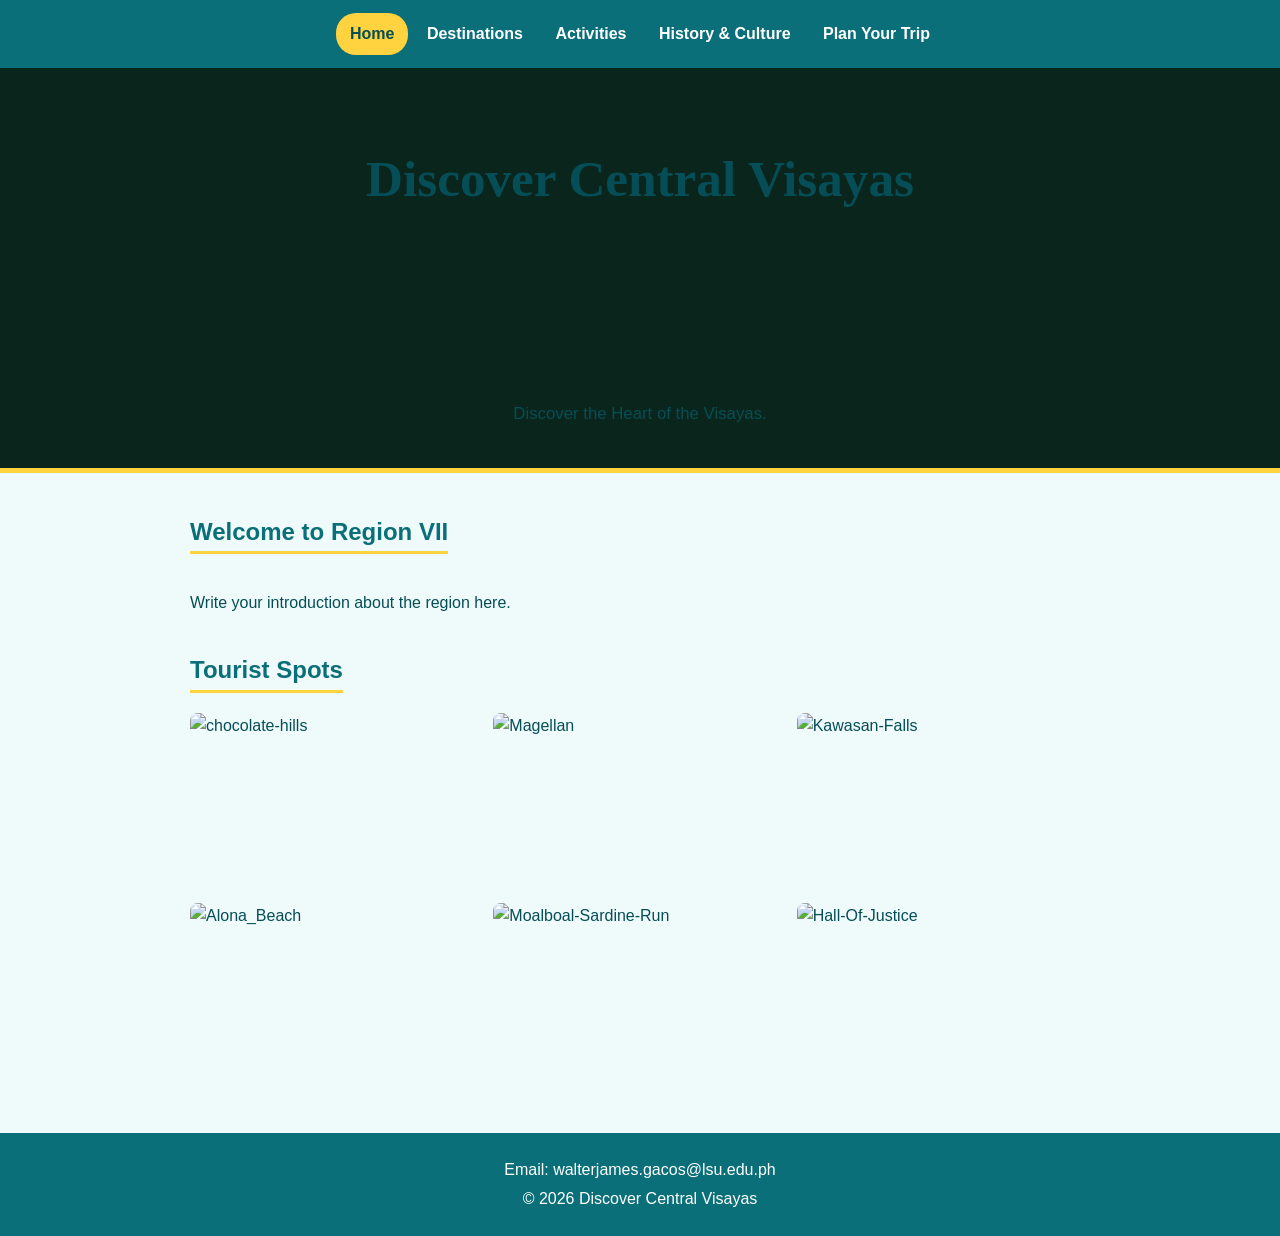
==== Website Folder/index.html @ c1994f28 "Add files via upload" ====
<!DOCTYPE html>
<html lang="en">
<head>
  <meta charset="UTF-8">
  <meta name="viewport" content="width=device-width, initial-scale=1.0">
  <title>Home | Discover Central Visayas</title>
  <link rel="stylesheet" href="style.css">
</head>
<body>

  <nav>
    <a class="active" href="index.html">Home</a>
    <a href="destinations.html">Destinations</a>
    <a href="activities.html">Activities</a>
    <a href="history.html">History &amp; Culture</a>
    <a href="plan-trip.html">Plan Your Trip</a>
  </nav>

  <header class="page-hero">
    <video class="page-hero-video" autoplay muted loop playsinline preload="metadata">
      <source src="../Asset Folder/Videos/Region 7 - Central Visayas ‖ Tourism Ad.mp4" type="video/mp4">
    </video>
    <h1>Discover Central Visayas</h1>
    <p>Discover the Heart of the Visayas.</p>
  </header>

  <main>
    <section>
      <h2>Welcome to Region VII</h2>
      <p>Write your introduction about the region here.</p>
    </section>

    <section>
      <h2>Tourist Spots</h2>
      <div class="gallery">
        <img src="../Asset Folder/Images/chocolate-hills.avif" alt="chocolate-hills">
        <img src="../Asset Folder/Images/Magellan's-Cross-Pavillion.jpg" alt="Magellan">
        <img src="../Asset Folder/Images/Kawasan-Falls(2).jpg" alt="Kawasan-Falls">
        <img src="../Asset Folder/Images/Alona_Beach.jpg" alt="Alona_Beach">
        <img src="../Asset Folder/Images/Moalboal-Sardine-Run(2).jpg" alt="Moalboal-Sardine-Run">
        <img src="../Asset Folder/Images/Hall-Of-Justice.jpg" alt="Hall-Of-Justice">
    </section>
  </main>

  <footer>
    <p>Email: walterjames.gacos@lsu.edu.ph</p>
    <p>&copy; 2026 Discover Central Visayas</p>
  </footer>

</body>
</html>
---- Website Folder/style.css ----
body {
  margin: 0;
  font-family: Arial, sans-serif;
  line-height: 1.6;
  color: #064e57;
  background-color: #effafa;
}
 
img {
  width: 100%;
  display: block;
}
 
main {
  max-width: 900px;
  margin: 0 auto;
  padding: 20px;
}
 
h2 {
  display: inline-block;
  color: #0a6f78;
  border-bottom: 3px solid #ffd23f;
}
 
h3 {
  color: #0a6f78;
}
 
nav {
  background-color: #0a6f78;
  padding: 10px 20px;
  text-align: center;
}
 
nav a {
  display: inline-block;
  margin: 3px 0;
  padding: 8px 14px;
  color: white;
  font-weight: bold;
  text-decoration: none;
  border-radius: 20px;
}
 
nav a:hover,
nav a.active {
  background-color: #ffd23f;
  color: #064e57;
}
 
.banner {
  height: 350px;
  object-fit: cover;
}
 
.hero {
  position: relative;
  width: 100%;
  height: 70vh;
  min-height: 360px;
  max-height: 600px;
  overflow: hidden;
  background-color: #0a6f78;
  border-bottom: 5px solid #ffd23f;
}
 
.hero-video {
  position: absolute;
  inset: 0;
  width: 100%;
  height: 100%;
  object-fit: cover;
}
 
.hero::before {
  content: "";
  position: absolute;
  inset: 0;
  background: linear-gradient(to bottom, rgba(0,0,0,.25), rgba(0,0,0,.05) 50%, rgba(0,0,0,.2));
  z-index: 1;
}
 
.title-box {
  background-color: #fff1b8;
  text-align: center;
  padding: 25px 20px;
}
 
.title-box h1 {
  margin: 0;
}
 
.title-box p {
  margin: 5px 0 0;
  font-size: 1.2em;
}
 
.gallery {
  display: grid;
  grid-template-columns: repeat(3, 1fr);
  gap: 10px;
}
 
.gallery img {
  height: 180px;
  object-fit: cover;
  border-radius: 8px;
}
 
.page-title {
  background-color: #0a6f78;
  color: white;
  text-align: center;
  padding: 40px 20px;
}
 
.page-title h1 {
  margin: 0;
}
 
.box {
  background-color: white;
  padding: 20px;
  margin-bottom: 20px;
  border-left: 6px solid #2f9e62;
  border-radius: 8px;
}
 
.photo {
  height: 300px;
  object-fit: cover;
  border-radius: 6px;
}
 
.icon {
  width: 60px;
  height: 60px;
  object-fit: cover;
  border-radius: 50%;
}
 
table {
  width: 100%;
  border-collapse: collapse;
  background-color: white;
}
 
th, td {
  border: 1px solid #b9dde0;
  padding: 10px;
  text-align: left;
}
 
th {
  background-color: #0a6f78;
  color: white;
}
 
.checklist {
  list-style: none;
  padding-left: 0;
}
 
form {
  background-color: white;
  padding: 20px;
  border-radius: 8px;
}
 
label {
  display: block;
  margin-top: 12px;
  font-weight: bold;
}
 
form input,
form textarea {
  width: 100%;
  padding: 8px;
  margin-top: 4px;
  box-sizing: border-box;
}
 
button {
  margin-top: 15px;
  padding: 10px 25px;
  background-color: #ffd23f;
  color: #064e57;
  font-weight: bold;
  border: none;
  border-radius: 20px;
  cursor: pointer;
}
 
button:hover {
  background-color: #ffc107;
}
 
/* ----- Footer ----- */
footer {
  background-color: #0a6f78;
  color: white;
  text-align: center;
  padding: 20px;
  margin-top: 30px;
}
 
footer p {
  margin: 4px 0;
}
 
@media (max-width: 600px) {
  .gallery {
    grid-template-columns: repeat(2, 1fr);
  }
 
  .banner {
    height: 220px;
  }
 
  .hero {
    height: 50vh;
  }
 
  .waves {
    height: 55px;
  }
}
 
.page-hero {
  position: relative;
  display: flex;
  flex-direction: column;           
  align-items: center;
  justify-content: space-between;
  box-sizing: border-box;
  height: 45vh;
  min-height: 320px;
  padding: 70px 20px 40px;
  overflow: hidden;
  background-color: #0f2a20;       
  text-align: center;
  border-bottom: 5px solid #ffd23f;
}
 
.page-hero-video {
  position: absolute;
  inset: 0;
  width: 100%;
  height: 100%;
  object-fit: cover;
}
 
.page-hero::before {
  content: "";
  position: absolute;
  inset: 0;
  background-color: rgba(8, 35, 25, 0.65);
  z-index: 1;
}
 
.page-hero h1,
.page-hero p {
  position: relative;
  z-index: 2;
  margin: 0;
}
 
.page-hero h1 {
  font-family: Georgia, "Times New Roman", serif;
  font-size: 3.2em;
}
 
.page-hero p {
  font-size: 1.05em;
}
 
@media (max-width: 600px) {
  .page-hero {
    height: 40vh;
    min-height: 260px;
    padding: 50px 15px 30px;
  }
 
  .page-hero h1 {
    font-size: 2em;
  }
}

.box {
  transition: 0.3s;
}
 
.box:hover {
  transform: translateY(-6px);               
  box-shadow: 0 8px 18px rgba(0, 0, 0, 0.2);
  border-left-color: #ffd23f;                
}
 
.icon {
  transition: 0.5s;
}
 
.box:hover .icon {
  transform: rotate(360deg) scale(1.1);
}
 
.photo {
  transition: 0.4s;
}
 
.photo:hover {
  transform: scale(1.04);
}
 
main li {
  transition: 0.3s;
}
 
main li:hover {
  color: #2f9e62;
  transform: translateX(8px);
}
 
td {
  transition: 0.3s;
}
 
tr:hover td {
  background-color: #fff1b8;
}
 
form input,
form textarea {
  border: 2px solid #b9dde0;
  border-radius: 6px;
  transition: 0.3s;
}
 
form input:hover,
form textarea:hover {
  background-color: #fff1b8;
}
 
form input:focus,
form textarea:focus {
  outline: 3px solid #ffd23f;
  border-color: #0a6f78;
}
 
button {
  transition: 0.3s;
}
 
button:hover {
  transform: translateY(-3px);
  box-shadow: 0 5px 10px rgba(0, 0, 0, 0.25);
}
 
.item {
  position: relative;       
  padding-bottom: 8px;
}
 
.when {
  display: block;
  box-sizing: border-box;
  width: 140px;
  padding: 8px 16px;
  background-color: #0a6f78;
  color: white;
  font-weight: bold;
  text-align: center;
  border-radius: 20px;
  cursor: pointer;
  transition: 0.3s;
}
 
.item:hover .when {
  background-color: #ffd23f;
  color: #064e57;
  transform: translateX(10px);
}
 

.story {
  display: none;
  position: absolute;         
  top: 0;
  left: 160px;
  right: 0;
  z-index: 10;             
  box-sizing: border-box;
  padding: 20px 25px;
  background-color: white;
  border-left: 8px solid #ffd23f;
  border-radius: 0 8px 8px 0;
  box-shadow: 0 4px 12px rgba(0, 0, 0, 0.15);
}
 
.item:hover .story {
  display: block;
  animation: slide 0.4s;
}
 
.story p {
  margin: 0;
}
 
@keyframes slide {
  from {
    transform: translateX(-40px);
    opacity: 0;
  }
  to {
    transform: translateX(0);
    opacity: 1;
  }
}

@media (max-width: 600px) {
  .when {
    width: 100px;
    padding: 8px 6px;
    font-size: 0.85em;
  }
 
  .story {
    left: 115px;
    padding: 15px;
  }
}
 
.pic {
  display: flex;
  align-items: center;
  justify-content: center;
  width: 100%;
  height: 170px;
  box-sizing: border-box;
  object-fit: cover;         
  background-color: #fff1b8;
  color: #0a6f78;
  font-weight: bold;
}
 
.group-title {
  display: inline-block;
  margin: 25px 0 15px;
  padding: 6px 20px;
  background-color: #ffd23f;
  color: #064e57;
  border-radius: 20px;
}
 
.cards {
  display: grid;
  grid-template-columns: repeat(auto-fit, minmax(200px, 1fr));
  gap: 20px;
}
 
.card {
  background-color: white;
  border: 3px solid #0a6f78;
  border-radius: 20px;
  overflow: hidden;
  transition: 0.3s;
}
 
.card:hover {
  transform: translateY(-6px);
  border-color: #2f9e62;
}
 
.card .pic {
  border-bottom: 5px solid #ffd23f;
}
 
.card-text {
  padding: 12px 16px;
  text-align: center;
}
 
.card-text h4 {
  margin: 0;
  color: #0a6f78;
}
 
.card-text p {
  margin: 2px 0 0;
}
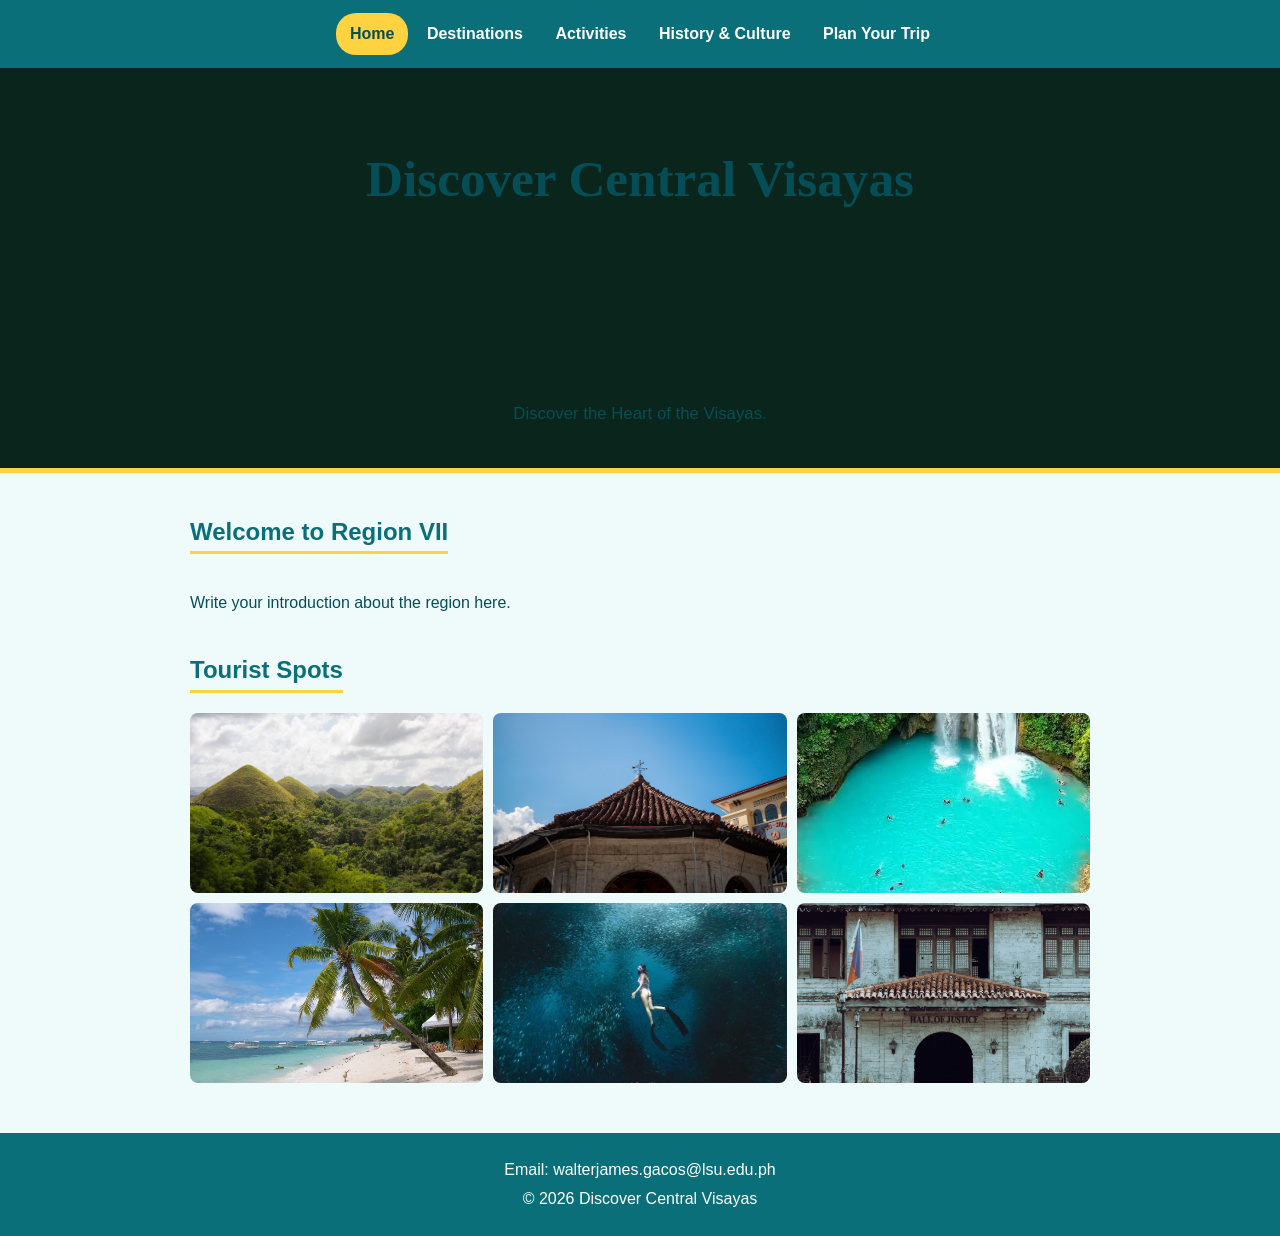
==== commit 108ecf46: "Initial website upload" ====
--- a/Website Folder/index.html
+++ b/Website Folder/index.html
@@ -1,51 +1,51 @@
-<!DOCTYPE html>
-<html lang="en">
-<head>
-  <meta charset="UTF-8">
-  <meta name="viewport" content="width=device-width, initial-scale=1.0">
-  <title>Home | Discover Central Visayas</title>
-  <link rel="stylesheet" href="style.css">
-</head>
-<body>
-
-  <nav>
-    <a class="active" href="index.html">Home</a>
-    <a href="destinations.html">Destinations</a>
-    <a href="activities.html">Activities</a>
-    <a href="history.html">History &amp; Culture</a>
-    <a href="plan-trip.html">Plan Your Trip</a>
-  </nav>
-
-  <header class="page-hero">
-    <video class="page-hero-video" autoplay muted loop playsinline preload="metadata">
-      <source src="../Asset Folder/Videos/Region 7 - Central Visayas ‖ Tourism Ad.mp4" type="video/mp4">
-    </video>
-    <h1>Discover Central Visayas</h1>
-    <p>Discover the Heart of the Visayas.</p>
-  </header>
-
-  <main>
-    <section>
-      <h2>Welcome to Region VII</h2>
-      <p>Write your introduction about the region here.</p>
-    </section>
-
-    <section>
-      <h2>Tourist Spots</h2>
-      <div class="gallery">
-        <img src="../Asset Folder/Images/chocolate-hills.avif" alt="chocolate-hills">
-        <img src="../Asset Folder/Images/Magellan's-Cross-Pavillion.jpg" alt="Magellan">
-        <img src="../Asset Folder/Images/Kawasan-Falls(2).jpg" alt="Kawasan-Falls">
-        <img src="../Asset Folder/Images/Alona_Beach.jpg" alt="Alona_Beach">
-        <img src="../Asset Folder/Images/Moalboal-Sardine-Run(2).jpg" alt="Moalboal-Sardine-Run">
-        <img src="../Asset Folder/Images/Hall-Of-Justice.jpg" alt="Hall-Of-Justice">
-    </section>
-  </main>
-
-  <footer>
-    <p>Email: walterjames.gacos@lsu.edu.ph</p>
-    <p>&copy; 2026 Discover Central Visayas</p>
-  </footer>
-
-</body>
-</html>
+<!DOCTYPE html>
+<html lang="en">
+<head>
+  <meta charset="UTF-8">
+  <meta name="viewport" content="width=device-width, initial-scale=1.0">
+  <title>Home | Discover Central Visayas</title>
+  <link rel="stylesheet" href="style.css">
+</head>
+<body>
+
+  <nav>
+    <a class="active" href="index.html">Home</a>
+    <a href="destinations.html">Destinations</a>
+    <a href="activities.html">Activities</a>
+    <a href="history.html">History &amp; Culture</a>
+    <a href="plan-trip.html">Plan Your Trip</a>
+  </nav>
+
+  <header class="page-hero">
+    <video class="page-hero-video" autoplay muted loop playsinline preload="metadata">
+      <source src="../Asset Folder/Videos/Region 7 - Central Visayas ‖ Tourism Ad.mp4" type="video/mp4">
+    </video>
+    <h1>Discover Central Visayas</h1>
+    <p>Discover the Heart of the Visayas.</p>
+  </header>
+
+  <main>
+    <section>
+      <h2>Welcome to Region VII</h2>
+      <p>Write your introduction about the region here.</p>
+    </section>
+
+    <section>
+      <h2>Tourist Spots</h2>
+      <div class="gallery">
+        <img src="../Asset Folder/Images/chocolate-hills.avif" alt="chocolate-hills">
+        <img src="../Asset Folder/Images/Magellan's-Cross-Pavillion.jpg" alt="Magellan">
+        <img src="../Asset Folder/Images/Kawasan-Falls(2).jpg" alt="Kawasan-Falls">
+        <img src="../Asset Folder/Images/Alona_Beach.jpg" alt="Alona_Beach">
+        <img src="../Asset Folder/Images/Moalboal-Sardine-Run(2).jpg" alt="Moalboal-Sardine-Run">
+        <img src="../Asset Folder/Images/Hall-Of-Justice.jpg" alt="Hall-Of-Justice">
+    </section>
+  </main>
+
+  <footer>
+    <p>Email: walterjames.gacos@lsu.edu.ph</p>
+    <p>&copy; 2026 Discover Central Visayas</p>
+  </footer>
+
+</body>
+</html>
--- a/Website Folder/style.css
+++ b/Website Folder/style.css
@@ -1,493 +1,493 @@
-body {
-  margin: 0;
-  font-family: Arial, sans-serif;
-  line-height: 1.6;
-  color: #064e57;
-  background-color: #effafa;
-}
- 
-img {
-  width: 100%;
-  display: block;
-}
- 
-main {
-  max-width: 900px;
-  margin: 0 auto;
-  padding: 20px;
-}
- 
-h2 {
-  display: inline-block;
-  color: #0a6f78;
-  border-bottom: 3px solid #ffd23f;
-}
- 
-h3 {
-  color: #0a6f78;
-}
- 
-nav {
-  background-color: #0a6f78;
-  padding: 10px 20px;
-  text-align: center;
-}
- 
-nav a {
-  display: inline-block;
-  margin: 3px 0;
-  padding: 8px 14px;
-  color: white;
-  font-weight: bold;
-  text-decoration: none;
-  border-radius: 20px;
-}
- 
-nav a:hover,
-nav a.active {
-  background-color: #ffd23f;
-  color: #064e57;
-}
- 
-.banner {
-  height: 350px;
-  object-fit: cover;
-}
- 
-.hero {
-  position: relative;
-  width: 100%;
-  height: 70vh;
-  min-height: 360px;
-  max-height: 600px;
-  overflow: hidden;
-  background-color: #0a6f78;
-  border-bottom: 5px solid #ffd23f;
-}
- 
-.hero-video {
-  position: absolute;
-  inset: 0;
-  width: 100%;
-  height: 100%;
-  object-fit: cover;
-}
- 
-.hero::before {
-  content: "";
-  position: absolute;
-  inset: 0;
-  background: linear-gradient(to bottom, rgba(0,0,0,.25), rgba(0,0,0,.05) 50%, rgba(0,0,0,.2));
-  z-index: 1;
-}
- 
-.title-box {
-  background-color: #fff1b8;
-  text-align: center;
-  padding: 25px 20px;
-}
- 
-.title-box h1 {
-  margin: 0;
-}
- 
-.title-box p {
-  margin: 5px 0 0;
-  font-size: 1.2em;
-}
- 
-.gallery {
-  display: grid;
-  grid-template-columns: repeat(3, 1fr);
-  gap: 10px;
-}
- 
-.gallery img {
-  height: 180px;
-  object-fit: cover;
-  border-radius: 8px;
-}
- 
-.page-title {
-  background-color: #0a6f78;
-  color: white;
-  text-align: center;
-  padding: 40px 20px;
-}
- 
-.page-title h1 {
-  margin: 0;
-}
- 
-.box {
-  background-color: white;
-  padding: 20px;
-  margin-bottom: 20px;
-  border-left: 6px solid #2f9e62;
-  border-radius: 8px;
-}
- 
-.photo {
-  height: 300px;
-  object-fit: cover;
-  border-radius: 6px;
-}
- 
-.icon {
-  width: 60px;
-  height: 60px;
-  object-fit: cover;
-  border-radius: 50%;
-}
- 
-table {
-  width: 100%;
-  border-collapse: collapse;
-  background-color: white;
-}
- 
-th, td {
-  border: 1px solid #b9dde0;
-  padding: 10px;
-  text-align: left;
-}
- 
-th {
-  background-color: #0a6f78;
-  color: white;
-}
- 
-.checklist {
-  list-style: none;
-  padding-left: 0;
-}
- 
-form {
-  background-color: white;
-  padding: 20px;
-  border-radius: 8px;
-}
- 
-label {
-  display: block;
-  margin-top: 12px;
-  font-weight: bold;
-}
- 
-form input,
-form textarea {
-  width: 100%;
-  padding: 8px;
-  margin-top: 4px;
-  box-sizing: border-box;
-}
- 
-button {
-  margin-top: 15px;
-  padding: 10px 25px;
-  background-color: #ffd23f;
-  color: #064e57;
-  font-weight: bold;
-  border: none;
-  border-radius: 20px;
-  cursor: pointer;
-}
- 
-button:hover {
-  background-color: #ffc107;
-}
- 
-/* ----- Footer ----- */
-footer {
-  background-color: #0a6f78;
-  color: white;
-  text-align: center;
-  padding: 20px;
-  margin-top: 30px;
-}
- 
-footer p {
-  margin: 4px 0;
-}
- 
-@media (max-width: 600px) {
-  .gallery {
-    grid-template-columns: repeat(2, 1fr);
-  }
- 
-  .banner {
-    height: 220px;
-  }
- 
-  .hero {
-    height: 50vh;
-  }
- 
-  .waves {
-    height: 55px;
-  }
-}
- 
-.page-hero {
-  position: relative;
-  display: flex;
-  flex-direction: column;           
-  align-items: center;
-  justify-content: space-between;
-  box-sizing: border-box;
-  height: 45vh;
-  min-height: 320px;
-  padding: 70px 20px 40px;
-  overflow: hidden;
-  background-color: #0f2a20;       
-  text-align: center;
-  border-bottom: 5px solid #ffd23f;
-}
- 
-.page-hero-video {
-  position: absolute;
-  inset: 0;
-  width: 100%;
-  height: 100%;
-  object-fit: cover;
-}
- 
-.page-hero::before {
-  content: "";
-  position: absolute;
-  inset: 0;
-  background-color: rgba(8, 35, 25, 0.65);
-  z-index: 1;
-}
- 
-.page-hero h1,
-.page-hero p {
-  position: relative;
-  z-index: 2;
-  margin: 0;
-}
- 
-.page-hero h1 {
-  font-family: Georgia, "Times New Roman", serif;
-  font-size: 3.2em;
-}
- 
-.page-hero p {
-  font-size: 1.05em;
-}
- 
-@media (max-width: 600px) {
-  .page-hero {
-    height: 40vh;
-    min-height: 260px;
-    padding: 50px 15px 30px;
-  }
- 
-  .page-hero h1 {
-    font-size: 2em;
-  }
-}
-
-.box {
-  transition: 0.3s;
-}
- 
-.box:hover {
-  transform: translateY(-6px);               
-  box-shadow: 0 8px 18px rgba(0, 0, 0, 0.2);
-  border-left-color: #ffd23f;                
-}
- 
-.icon {
-  transition: 0.5s;
-}
- 
-.box:hover .icon {
-  transform: rotate(360deg) scale(1.1);
-}
- 
-.photo {
-  transition: 0.4s;
-}
- 
-.photo:hover {
-  transform: scale(1.04);
-}
- 
-main li {
-  transition: 0.3s;
-}
- 
-main li:hover {
-  color: #2f9e62;
-  transform: translateX(8px);
-}
- 
-td {
-  transition: 0.3s;
-}
- 
-tr:hover td {
-  background-color: #fff1b8;
-}
- 
-form input,
-form textarea {
-  border: 2px solid #b9dde0;
-  border-radius: 6px;
-  transition: 0.3s;
-}
- 
-form input:hover,
-form textarea:hover {
-  background-color: #fff1b8;
-}
- 
-form input:focus,
-form textarea:focus {
-  outline: 3px solid #ffd23f;
-  border-color: #0a6f78;
-}
- 
-button {
-  transition: 0.3s;
-}
- 
-button:hover {
-  transform: translateY(-3px);
-  box-shadow: 0 5px 10px rgba(0, 0, 0, 0.25);
-}
- 
-.item {
-  position: relative;       
-  padding-bottom: 8px;
-}
- 
-.when {
-  display: block;
-  box-sizing: border-box;
-  width: 140px;
-  padding: 8px 16px;
-  background-color: #0a6f78;
-  color: white;
-  font-weight: bold;
-  text-align: center;
-  border-radius: 20px;
-  cursor: pointer;
-  transition: 0.3s;
-}
- 
-.item:hover .when {
-  background-color: #ffd23f;
-  color: #064e57;
-  transform: translateX(10px);
-}
- 
-
-.story {
-  display: none;
-  position: absolute;         
-  top: 0;
-  left: 160px;
-  right: 0;
-  z-index: 10;             
-  box-sizing: border-box;
-  padding: 20px 25px;
-  background-color: white;
-  border-left: 8px solid #ffd23f;
-  border-radius: 0 8px 8px 0;
-  box-shadow: 0 4px 12px rgba(0, 0, 0, 0.15);
-}
- 
-.item:hover .story {
-  display: block;
-  animation: slide 0.4s;
-}
- 
-.story p {
-  margin: 0;
-}
- 
-@keyframes slide {
-  from {
-    transform: translateX(-40px);
-    opacity: 0;
-  }
-  to {
-    transform: translateX(0);
-    opacity: 1;
-  }
-}
-
-@media (max-width: 600px) {
-  .when {
-    width: 100px;
-    padding: 8px 6px;
-    font-size: 0.85em;
-  }
- 
-  .story {
-    left: 115px;
-    padding: 15px;
-  }
-}
- 
-.pic {
-  display: flex;
-  align-items: center;
-  justify-content: center;
-  width: 100%;
-  height: 170px;
-  box-sizing: border-box;
-  object-fit: cover;         
-  background-color: #fff1b8;
-  color: #0a6f78;
-  font-weight: bold;
-}
- 
-.group-title {
-  display: inline-block;
-  margin: 25px 0 15px;
-  padding: 6px 20px;
-  background-color: #ffd23f;
-  color: #064e57;
-  border-radius: 20px;
-}
- 
-.cards {
-  display: grid;
-  grid-template-columns: repeat(auto-fit, minmax(200px, 1fr));
-  gap: 20px;
-}
- 
-.card {
-  background-color: white;
-  border: 3px solid #0a6f78;
-  border-radius: 20px;
-  overflow: hidden;
-  transition: 0.3s;
-}
- 
-.card:hover {
-  transform: translateY(-6px);
-  border-color: #2f9e62;
-}
- 
-.card .pic {
-  border-bottom: 5px solid #ffd23f;
-}
- 
-.card-text {
-  padding: 12px 16px;
-  text-align: center;
-}
- 
-.card-text h4 {
-  margin: 0;
-  color: #0a6f78;
-}
- 
-.card-text p {
-  margin: 2px 0 0;
-}
+body {
+  margin: 0;
+  font-family: Arial, sans-serif;
+  line-height: 1.6;
+  color: #064e57;
+  background-color: #effafa;
+}
+ 
+img {
+  width: 100%;
+  display: block;
+}
+ 
+main {
+  max-width: 900px;
+  margin: 0 auto;
+  padding: 20px;
+}
+ 
+h2 {
+  display: inline-block;
+  color: #0a6f78;
+  border-bottom: 3px solid #ffd23f;
+}
+ 
+h3 {
+  color: #0a6f78;
+}
+ 
+nav {
+  background-color: #0a6f78;
+  padding: 10px 20px;
+  text-align: center;
+}
+ 
+nav a {
+  display: inline-block;
+  margin: 3px 0;
+  padding: 8px 14px;
+  color: white;
+  font-weight: bold;
+  text-decoration: none;
+  border-radius: 20px;
+}
+ 
+nav a:hover,
+nav a.active {
+  background-color: #ffd23f;
+  color: #064e57;
+}
+ 
+.banner {
+  height: 350px;
+  object-fit: cover;
+}
+ 
+.hero {
+  position: relative;
+  width: 100%;
+  height: 70vh;
+  min-height: 360px;
+  max-height: 600px;
+  overflow: hidden;
+  background-color: #0a6f78;
+  border-bottom: 5px solid #ffd23f;
+}
+ 
+.hero-video {
+  position: absolute;
+  inset: 0;
+  width: 100%;
+  height: 100%;
+  object-fit: cover;
+}
+ 
+.hero::before {
+  content: "";
+  position: absolute;
+  inset: 0;
+  background: linear-gradient(to bottom, rgba(0,0,0,.25), rgba(0,0,0,.05) 50%, rgba(0,0,0,.2));
+  z-index: 1;
+}
+ 
+.title-box {
+  background-color: #fff1b8;
+  text-align: center;
+  padding: 25px 20px;
+}
+ 
+.title-box h1 {
+  margin: 0;
+}
+ 
+.title-box p {
+  margin: 5px 0 0;
+  font-size: 1.2em;
+}
+ 
+.gallery {
+  display: grid;
+  grid-template-columns: repeat(3, 1fr);
+  gap: 10px;
+}
+ 
+.gallery img {
+  height: 180px;
+  object-fit: cover;
+  border-radius: 8px;
+}
+ 
+.page-title {
+  background-color: #0a6f78;
+  color: white;
+  text-align: center;
+  padding: 40px 20px;
+}
+ 
+.page-title h1 {
+  margin: 0;
+}
+ 
+.box {
+  background-color: white;
+  padding: 20px;
+  margin-bottom: 20px;
+  border-left: 6px solid #2f9e62;
+  border-radius: 8px;
+}
+ 
+.photo {
+  height: 300px;
+  object-fit: cover;
+  border-radius: 6px;
+}
+ 
+.icon {
+  width: 60px;
+  height: 60px;
+  object-fit: cover;
+  border-radius: 50%;
+}
+ 
+table {
+  width: 100%;
+  border-collapse: collapse;
+  background-color: white;
+}
+ 
+th, td {
+  border: 1px solid #b9dde0;
+  padding: 10px;
+  text-align: left;
+}
+ 
+th {
+  background-color: #0a6f78;
+  color: white;
+}
+ 
+.checklist {
+  list-style: none;
+  padding-left: 0;
+}
+ 
+form {
+  background-color: white;
+  padding: 20px;
+  border-radius: 8px;
+}
+ 
+label {
+  display: block;
+  margin-top: 12px;
+  font-weight: bold;
+}
+ 
+form input,
+form textarea {
+  width: 100%;
+  padding: 8px;
+  margin-top: 4px;
+  box-sizing: border-box;
+}
+ 
+button {
+  margin-top: 15px;
+  padding: 10px 25px;
+  background-color: #ffd23f;
+  color: #064e57;
+  font-weight: bold;
+  border: none;
+  border-radius: 20px;
+  cursor: pointer;
+}
+ 
+button:hover {
+  background-color: #ffc107;
+}
+ 
+/* ----- Footer ----- */
+footer {
+  background-color: #0a6f78;
+  color: white;
+  text-align: center;
+  padding: 20px;
+  margin-top: 30px;
+}
+ 
+footer p {
+  margin: 4px 0;
+}
+ 
+@media (max-width: 600px) {
+  .gallery {
+    grid-template-columns: repeat(2, 1fr);
+  }
+ 
+  .banner {
+    height: 220px;
+  }
+ 
+  .hero {
+    height: 50vh;
+  }
+ 
+  .waves {
+    height: 55px;
+  }
+}
+ 
+.page-hero {
+  position: relative;
+  display: flex;
+  flex-direction: column;           
+  align-items: center;
+  justify-content: space-between;
+  box-sizing: border-box;
+  height: 45vh;
+  min-height: 320px;
+  padding: 70px 20px 40px;
+  overflow: hidden;
+  background-color: #0f2a20;       
+  text-align: center;
+  border-bottom: 5px solid #ffd23f;
+}
+ 
+.page-hero-video {
+  position: absolute;
+  inset: 0;
+  width: 100%;
+  height: 100%;
+  object-fit: cover;
+}
+ 
+.page-hero::before {
+  content: "";
+  position: absolute;
+  inset: 0;
+  background-color: rgba(8, 35, 25, 0.65);
+  z-index: 1;
+}
+ 
+.page-hero h1,
+.page-hero p {
+  position: relative;
+  z-index: 2;
+  margin: 0;
+}
+ 
+.page-hero h1 {
+  font-family: Georgia, "Times New Roman", serif;
+  font-size: 3.2em;
+}
+ 
+.page-hero p {
+  font-size: 1.05em;
+}
+ 
+@media (max-width: 600px) {
+  .page-hero {
+    height: 40vh;
+    min-height: 260px;
+    padding: 50px 15px 30px;
+  }
+ 
+  .page-hero h1 {
+    font-size: 2em;
+  }
+}
+
+.box {
+  transition: 0.3s;
+}
+ 
+.box:hover {
+  transform: translateY(-6px);               
+  box-shadow: 0 8px 18px rgba(0, 0, 0, 0.2);
+  border-left-color: #ffd23f;                
+}
+ 
+.icon {
+  transition: 0.5s;
+}
+ 
+.box:hover .icon {
+  transform: rotate(360deg) scale(1.1);
+}
+ 
+.photo {
+  transition: 0.4s;
+}
+ 
+.photo:hover {
+  transform: scale(1.04);
+}
+ 
+main li {
+  transition: 0.3s;
+}
+ 
+main li:hover {
+  color: #2f9e62;
+  transform: translateX(8px);
+}
+ 
+td {
+  transition: 0.3s;
+}
+ 
+tr:hover td {
+  background-color: #fff1b8;
+}
+ 
+form input,
+form textarea {
+  border: 2px solid #b9dde0;
+  border-radius: 6px;
+  transition: 0.3s;
+}
+ 
+form input:hover,
+form textarea:hover {
+  background-color: #fff1b8;
+}
+ 
+form input:focus,
+form textarea:focus {
+  outline: 3px solid #ffd23f;
+  border-color: #0a6f78;
+}
+ 
+button {
+  transition: 0.3s;
+}
+ 
+button:hover {
+  transform: translateY(-3px);
+  box-shadow: 0 5px 10px rgba(0, 0, 0, 0.25);
+}
+ 
+.item {
+  position: relative;       
+  padding-bottom: 8px;
+}
+ 
+.when {
+  display: block;
+  box-sizing: border-box;
+  width: 140px;
+  padding: 8px 16px;
+  background-color: #0a6f78;
+  color: white;
+  font-weight: bold;
+  text-align: center;
+  border-radius: 20px;
+  cursor: pointer;
+  transition: 0.3s;
+}
+ 
+.item:hover .when {
+  background-color: #ffd23f;
+  color: #064e57;
+  transform: translateX(10px);
+}
+ 
+
+.story {
+  display: none;
+  position: absolute;         
+  top: 0;
+  left: 160px;
+  right: 0;
+  z-index: 10;             
+  box-sizing: border-box;
+  padding: 20px 25px;
+  background-color: white;
+  border-left: 8px solid #ffd23f;
+  border-radius: 0 8px 8px 0;
+  box-shadow: 0 4px 12px rgba(0, 0, 0, 0.15);
+}
+ 
+.item:hover .story {
+  display: block;
+  animation: slide 0.4s;
+}
+ 
+.story p {
+  margin: 0;
+}
+ 
+@keyframes slide {
+  from {
+    transform: translateX(-40px);
+    opacity: 0;
+  }
+  to {
+    transform: translateX(0);
+    opacity: 1;
+  }
+}
+
+@media (max-width: 600px) {
+  .when {
+    width: 100px;
+    padding: 8px 6px;
+    font-size: 0.85em;
+  }
+ 
+  .story {
+    left: 115px;
+    padding: 15px;
+  }
+}
+ 
+.pic {
+  display: flex;
+  align-items: center;
+  justify-content: center;
+  width: 100%;
+  height: 170px;
+  box-sizing: border-box;
+  object-fit: cover;         
+  background-color: #fff1b8;
+  color: #0a6f78;
+  font-weight: bold;
+}
+ 
+.group-title {
+  display: inline-block;
+  margin: 25px 0 15px;
+  padding: 6px 20px;
+  background-color: #ffd23f;
+  color: #064e57;
+  border-radius: 20px;
+}
+ 
+.cards {
+  display: grid;
+  grid-template-columns: repeat(auto-fit, minmax(200px, 1fr));
+  gap: 20px;
+}
+ 
+.card {
+  background-color: white;
+  border: 3px solid #0a6f78;
+  border-radius: 20px;
+  overflow: hidden;
+  transition: 0.3s;
+}
+ 
+.card:hover {
+  transform: translateY(-6px);
+  border-color: #2f9e62;
+}
+ 
+.card .pic {
+  border-bottom: 5px solid #ffd23f;
+}
+ 
+.card-text {
+  padding: 12px 16px;
+  text-align: center;
+}
+ 
+.card-text h4 {
+  margin: 0;
+  color: #0a6f78;
+}
+ 
+.card-text p {
+  margin: 2px 0 0;
+}
  
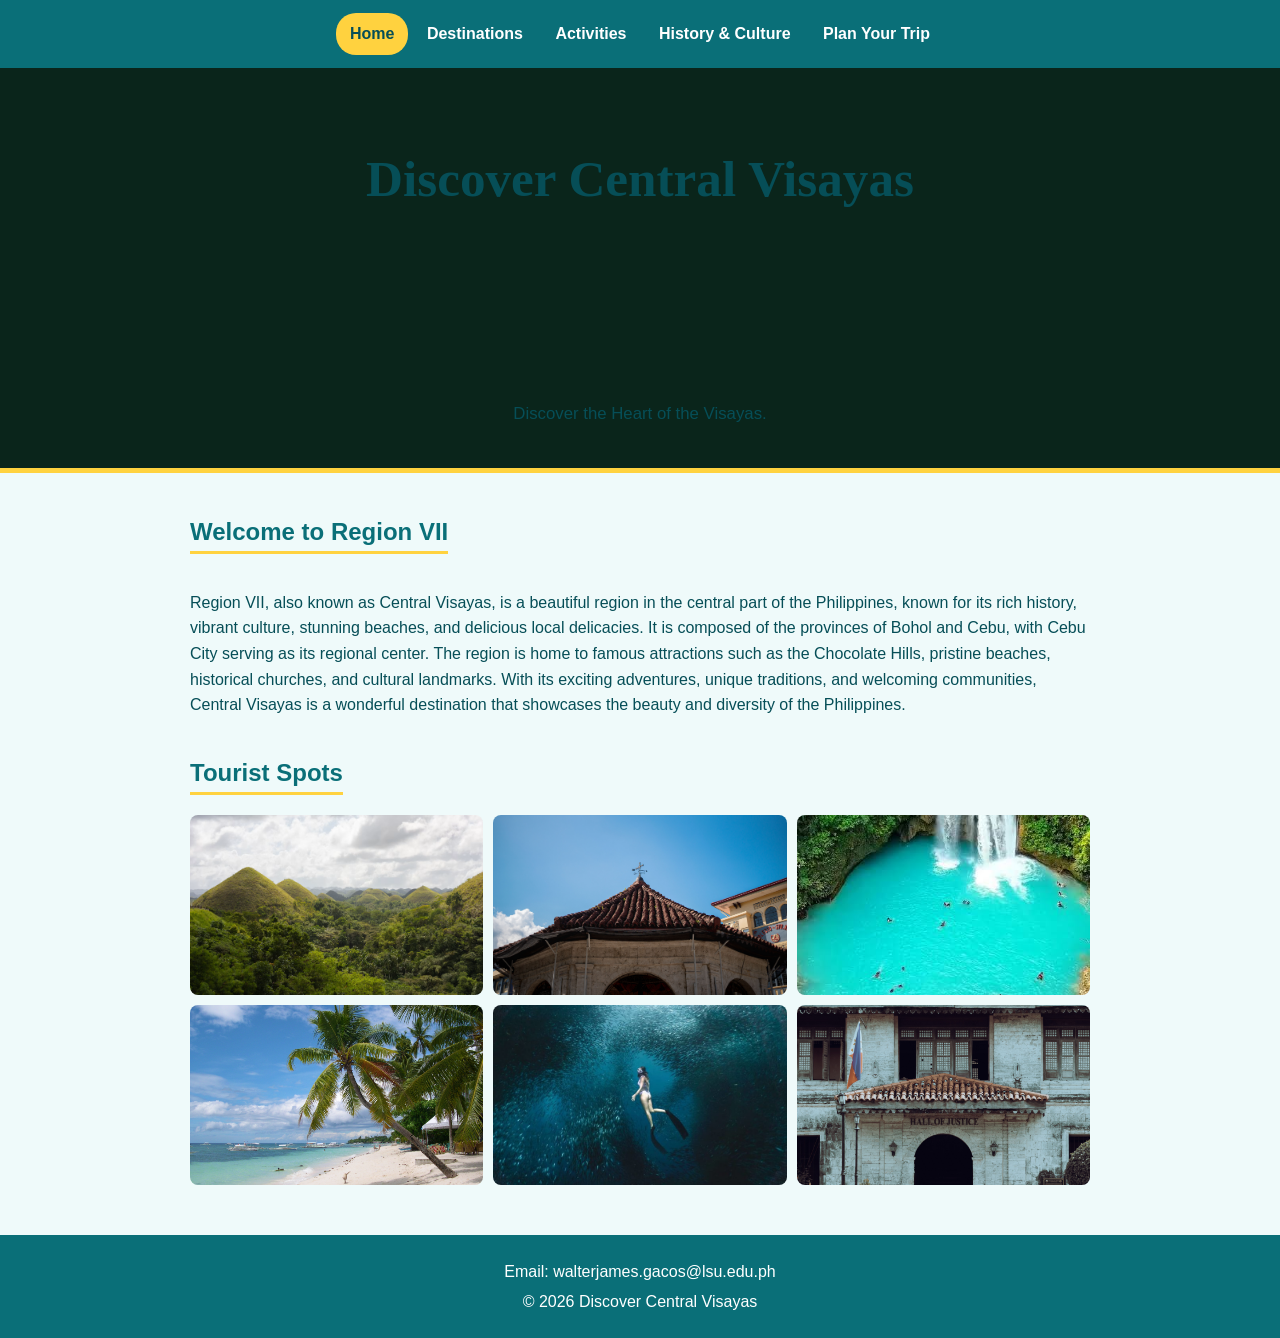
==== commit 57c40ad0: "Update website pages" ====
--- a/Website Folder/index.html
+++ b/Website Folder/index.html
@@ -27,7 +27,9 @@
   <main>
     <section>
       <h2>Welcome to Region VII</h2>
-      <p>Write your introduction about the region here.</p>
+      <p>Region VII, also known as Central Visayas, is a beautiful region in the central part of the Philippines, known for its rich history, vibrant culture, stunning beaches, and delicious local delicacies. 
+      It is composed of the provinces of Bohol and Cebu, with Cebu City serving as its regional center. The region is home to famous attractions such as the Chocolate Hills, pristine beaches, historical churches, 
+      and cultural landmarks. With its exciting adventures, unique traditions, and welcoming communities, Central Visayas is a wonderful destination that showcases the beauty and diversity of the Philippines.</p>
     </section>
 
     <section>
--- a/Website Folder/style.css
+++ b/Website Folder/style.css
@@ -489,5 +489,4 @@
  
 .card-text p {
   margin: 2px 0 0;
-}
- +}
